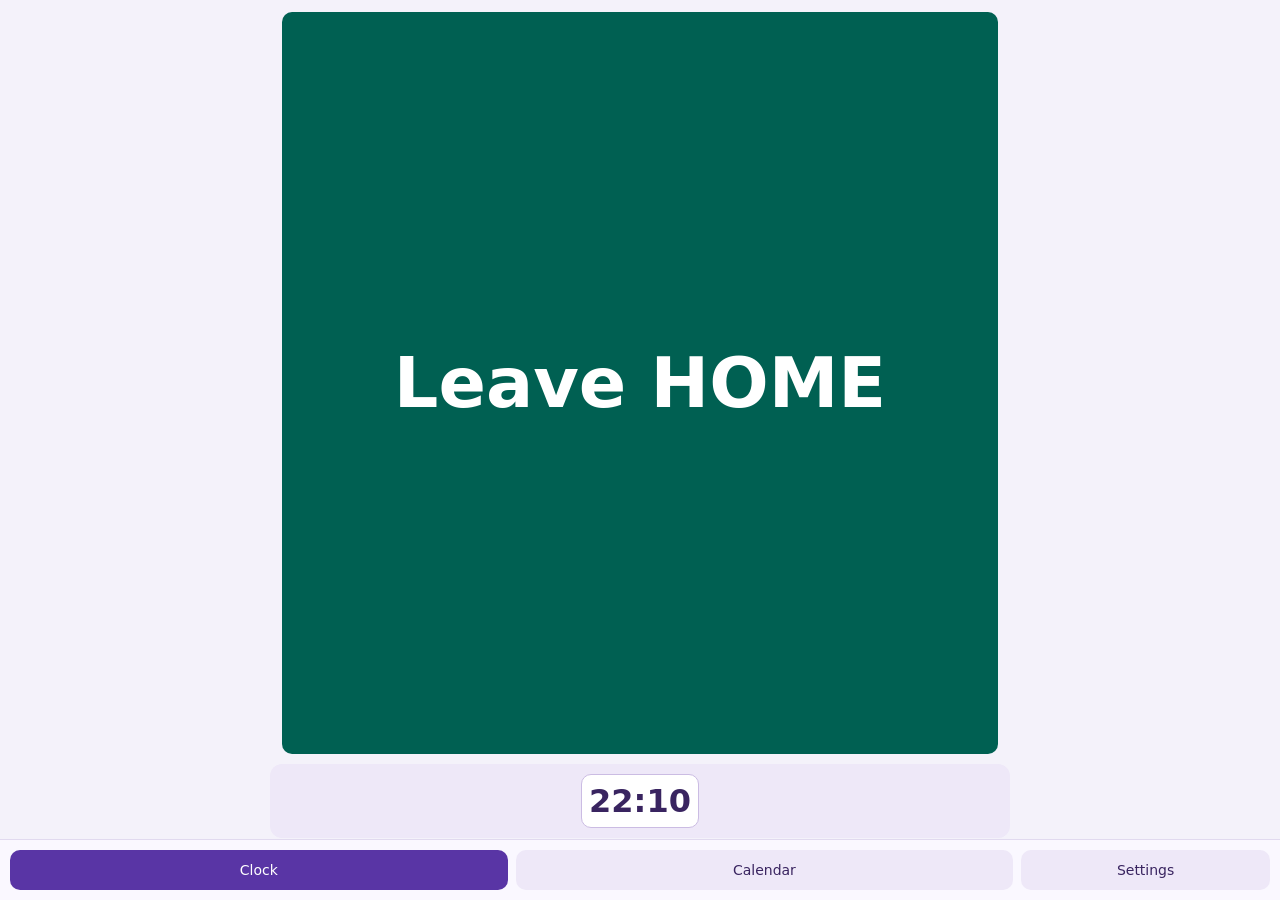
==== templates/clock.html @ ff571201 "Repair incorrectly decoded template punctuation" ====
<!doctype html>
<html lang="en"><meta charset="utf-8"><meta name="viewport" content="width=device-width,initial-scale=1"><title>Work Planner</title><link rel="manifest" href="/static/manifest.webmanifest">
<style>
*{box-sizing:border-box}body{margin:0;background:#edf3f1;color:#102d2a;font:16px system-ui}main{max-width:760px;margin:auto;padding:22px}h1{margin:0}header p,.muted,small{color:#46635d}section{background:white;border-radius:18px;padding:20px;margin:16px 0}button,input{font:inherit}button{cursor:pointer;border:0;border-radius:10px;padding:12px;background:#e1eeea;color:#102d2a}button:focus-visible,input:focus-visible{outline:3px solid #c47b00;outline-offset:2px}.actions{display:flex;gap:10px}.actions button{flex:1;min-height:94px;font-size:clamp(17px,4vw,26px);font-weight:750;background:#006052;color:white}.actions button+button{background:#dcece7;color:#102d2a}#calendar{display:grid;grid-template-columns:repeat(7,minmax(0,1fr));gap:4px;text-align:center}#calendar button{padding:8px 0;min-height:43px}#calendar button[aria-pressed=true]{background:#006052;color:white}.has-data{font-weight:bold}.month{display:flex;align-items:center;justify-content:space-between;margin-bottom:12px}details{background:#edf3f1;padding:12px;border-radius:9px;margin:8px 0}summary{cursor:pointer}img{max-width:100%;max-height:320px;display:block;margin:8px 0}#status{min-height:1.5em}figure{margin:12px 0}label{display:block;margin-top:10px}input[type=file]{max-width:100%}
main{min-height:100dvh;display:flex;flex-direction:column;padding-bottom:88px}.capture{flex:1;display:flex;flex-direction:column;min-height:62dvh}.actions{flex:1;flex-direction:column}.actions button{font-size:clamp(30px,8vw,70px);min-height:42dvh}.actions button+button{flex:none;min-height:56px;font-size:20px}.bottom{position:fixed;bottom:0;left:0;right:0;display:flex;justify-content:center;gap:8px;padding:10px 10px max(10px,env(safe-area-inset-bottom));background:#edf3f1;border-top:1px solid #cbded8}.bottom button{font-size:14px;flex:1;max-width:130px}.bottom button[aria-pressed=true]{background:#006052;color:white}[hidden]{display:none!important}
.capture{margin:0;background:transparent;padding:0}.capture p:empty,.capture small:empty{display:none}.capture p{margin:10px 0 0}.capture small{margin-top:6px}body{background:#f4f2fa;color:#211b35}.bottom{background:#faf8ff;border-color:#e1daef}.bottom button{background:#eee8f8;color:#392460}.bottom button[aria-pressed=true]{background:#5935a5;color:white}.actions[data-phase=start] button{background:#5935a5}.actions[data-phase=travel] button{background:#075d9d}.actions[data-phase=onsite] button{background:#a44715}.actions[data-phase=travel] button+button{background:#d8f2e6;color:#154d36}#calendar button[aria-pressed=true]{background:#5935a5}#day details{background:#eaf3fd;border-left:5px solid #2876b5}#day details:nth-of-type(2){background:#f1eafa;border-color:#8053bc}#day details:nth-of-type(3){background:#fff1df;border-color:#bd691e}#day details:nth-of-type(4n){background:#e2f4eb;border-color:#258157}
.weekends{margin:0 0 12px;font-size:14px;color:#46635d}#calendar{grid-template-columns:repeat(var(--days,5),minmax(0,1fr));gap:6px}#calendar button{min-height:48px}#calendar button.logged{box-shadow:inset 0 -4px #258157}#calendar button.sample{box-shadow:inset 0 -4px #a44715}.job-dots{display:flex;flex-wrap:wrap;justify-content:center;gap:3px;margin:4px auto 0;padding:0 4px}.job-dots span{width:5px;height:5px;border-radius:50%;background:currentColor}.day-time{display:flex;align-items:center;justify-content:space-between;gap:12px;flex-wrap:wrap;padding:14px 16px;margin:12px 0;border-radius:12px;font-weight:750;font-size:18px}.day-time strong{font-size:clamp(18px,3.5vw,22px);font-variant-numeric:tabular-nums}.day-time.departure{background:#5935a5;color:white}.day-time.return{background:#146343;color:white}.job-summary{padding:4px 0;font-size:18px;font-weight:750}.job-times{display:block;font-size:clamp(18px,3.5vw,22px);font-variant-numeric:tabular-nums;line-height:1.2;margin-top:5px}.job-summary{display:block;list-style:none}.job-summary::marker{content:""}.job-summary::-webkit-details-marker{display:none}.job-name{display:block;overflow-wrap:anywhere}.job-footer{display:flex;align-items:flex-end;justify-content:space-between;gap:8px;margin-top:7px}.job-footer .job-times{margin-top:0}.photo-count{flex:none;display:inline-flex;align-items:center;gap:5px;padding:4px 9px;border-radius:999px;background:#e2d6f4;color:#4b287d;font-size:13px;font-weight:750;line-height:1.25;font-variant-numeric:tabular-nums}.photo-count::before{content:"";width:14px;height:14px;background:currentColor;mask:center/contain no-repeat url("data:image/svg+xml,%3Csvg xmlns='http://www.w3.org/2000/svg' viewBox='0 0 24 24' fill='none' stroke='black' stroke-width='2' stroke-linecap='round' stroke-linejoin='round'%3E%3Crect x='3' y='4' width='18' height='16' rx='3'/%3E%3Ccircle cx='9' cy='9' r='1'/%3E%3Cpath d='m4 17 5-4 3 2 4-5 5 5'/%3E%3C/svg%3E")}
.bottom{display:grid;grid-template-columns:minmax(0,2fr) minmax(0,2fr) minmax(0,1fr);justify-content:normal}.bottom button{width:100%;max-width:none;min-width:0;padding-inline:2px}.clock-time{display:flex;align-items:center;justify-content:center;flex-wrap:wrap;gap:8px;margin-top:10px;font-size:14px}.clock-time input{padding:7px;border:1px solid #cbbce3;border-radius:9px;background:white;color:#392460;font-weight:750}.clock-time button{padding:7px;font-size:13px}.actions button:disabled{background:#dedde3;color:#595762;cursor:default}.clock-time{display:grid;justify-items:center;gap:6px;width:100%;padding:10px;border-radius:12px;background:#eee8f8}.clock-time input{width:100%;min-width:0;min-height:50px;text-align:center;font-size:clamp(23px,5vw,32px);font-variant-numeric:tabular-nums}.clock-time input::-webkit-date-and-time-value{text-align:center}#event-time{width:100%;min-height:50px;background:white;border:1px solid #cbbce3;color:#392460;font-size:clamp(23px,5vw,32px);font-weight:750;font-variant-numeric:tabular-nums}#time-picker{width:min(92vw,340px);border:0;border-radius:22px;padding:18px;background:#f8f6fc;color:#211b35;box-shadow:0 12px 50px #211b3540}#time-picker::backdrop{background:#211b3566}.wheel-head,.wheels,.wheel-actions{display:grid;grid-template-columns:1fr 1fr;gap:10px;text-align:center}.wheel-head{font-size:13px;margin-bottom:6px}.wheels select{width:100%;font:600 25px system-ui;text-align:center;border:0;border-radius:12px;background:white;color:#211b35;padding:4px}.wheels option{padding:5px}.wheels option:checked{background:#e2d6f4;color:#392460}.wheel-actions{margin-top:12px}.wheel-actions button:last-child{background:#5935a5;color:white}.clock-time{align-self:center;width:calc(100% + 24px);padding-inline:4px}body:has(#capture-panel:not([hidden])){overflow:hidden}
main:has(#capture-panel:not([hidden])){height:100dvh;min-height:0;padding-top:12px;padding-bottom:calc(62px + env(safe-area-inset-bottom))}
#capture-panel{min-height:0}
#capture-panel .actions{min-height:0;gap:8px}
#capture-panel .actions button{min-height:0;padding-block:6px}
#capture-panel .actions button+button{min-height:36px}
#capture-panel #status,#capture-panel #photo-feedback,#capture-panel #leave-wait{font-size:13px;line-height:1.2}
@media(max-height:450px){.clock-time{margin-top:5px;padding-block:3px}#event-time{min-height:36px}.bottom button{padding-block:8px}}
#immich-form .field input{display:block;width:100%;padding:10px;border:1px solid #cbbce3;border-radius:9px;margin-top:4px}#immich-form button{margin:4px 4px 4px 0}</style>
<main>
<section class="capture" id="capture-panel" aria-label="Record work times"><div class="actions" id="actions"></div><div class="clock-time" id="clock-time"><button id="event-time" type="button" aria-label="Edit time to record" aria-haspopup="dialog"></button><button id="live-time" type="button" hidden>Use live time</button></div>
<dialog id="time-picker" aria-label="Edit time to record"><form method="dialog"><div class="wheel-head"><span>Hours</span><span>Minutes</span></div><div class="wheels"><select id="hours" aria-label="Hours" size="5"></select><select id="minutes" aria-label="Minutes" size="5"></select></div><div class="wheel-actions"><button value="cancel">Cancel</button><button value="set">Set time</button></div></form></dialog><small id="leave-wait" hidden>Leave job is available two minutes after arrival.</small><p id="status" role="status"></p><small id="photo-feedback" aria-live="polite"></small></section>
<section id="settings-panel" hidden><label class="weekends"><input id="weekends" type="checkbox"> Show weekends</label><p id="legacy-status">Loading legacy jobs…</p><strong>Job photos from Immich</strong><p class="muted" id="photo-status"></p><form id="immich-form">
        <label class="field">Immich address<input id="immich-url" type="url" placeholder="http://your-immich-server:2283" autocomplete="url"></label>
        <label class="field">API key<input id="immich-key" type="password" autocomplete="new-password" placeholder="Enter an Immich API key"></label>
        <p class="help" id="immich-key-help">The key stays on this server and is never displayed again.</p>
        <input type="hidden" id="immich-timezone" value="Europe/London">
        <input type="hidden" id="immich-margin" value="0">
        <input type="hidden" id="immich-interval" value="5">
        <button type="submit" class="wide" id="immich-save">Save photo settings</button>
        <button type="button" class="secondary wide" id="immich-test">Save and test connection</button>
        <button type="button" class="secondary wide" id="immich-disconnect">Remove saved API key</button>
      </form><p id="immich-status" role="status">Loading photo settings…</p></section>
<section id="calendar-panel" hidden><div class="month"><button id="prev" aria-label="Previous week">‹</button><strong id="month"></strong><button id="today">Today</button><button id="next" aria-label="Next week">›</button></div><div id="calendar"></div><div id="day"></div></section>
<nav class="bottom" aria-label="Planner views"><button id="capture-tab" aria-pressed="true">Clock</button><button id="calendar-tab" aria-pressed="false">Calendar</button><button id="settings-tab" aria-pressed="false">Settings</button></nav>
</main>
<script>
'use strict';
const $ = id => document.getElementById(id);
const key = 'work-planner-demo-v1';
function dateKey(date) {
  return [date.getFullYear(), String(date.getMonth()+1).padStart(2,'0'), String(date.getDate()).padStart(2,'0')].join('-');
}
const time = stamp => new Date(stamp).toLocaleTimeString([], {hour:'2-digit',minute:'2-digit',hour12:false});
let days = {};
try { days = JSON.parse(localStorage.getItem(key) || '{}'); } catch {}
let selected = dateKey(new Date());
let month = new Date(selected+'T12:00:00');
const legacyDays = {};
const calendarDay = date => {
  const old = legacyDays[date];
  const current = days[date];
  if (old && current) return {...current, jobs:[...old.jobs,...current.jobs]};
  return current ?? old;
};
async function loadLegacy() {
  try {
    const response = await fetch('/api/legacy');
    if (!response.ok) throw new Error();
    const rows = await response.json();
    for (const row of rows) {
      if (!/^\d{4}-\d{2}-\d{2}$/.test(row.day)) continue;
      const day = legacyDays[row.day] ??= {date:row.day, jobs:[], legacy:true};
      day.jobs.push({name:[row.title,row.postcode,row.job_no].filter(Boolean).join(' · '),
        legacy:true, legacyId:row.id, legacyStart:row.start, legacyEnd:row.finish, photos:[]});
    }
    $('legacy-status').textContent = rows.length ? rows.length+' legacy jobs loaded.' : 'No legacy database loaded.';
    render();
  } catch {
    $('legacy-status').textContent = 'Could not load legacy jobs.';
  }
}
const connected = true;
function photoStatus(message) {
  $('photo-feedback').textContent = message;
}
async function checkPhotos(job) {
  if (!connected) return;
  photoStatus('Checking Immich for this visit…');
  try {
    const response = await fetch('/api/clock/photos',{method:'POST',headers:{'Content-Type':'application/json'},body:JSON.stringify({start:job.start.time,end:job.end.time})});
    const result = await response.json();
    if (!response.ok) throw new Error(result.error);
    job.photos = result.map(photo => ({name:time(photo.taken), data:photo.url}));
    localStorage.setItem(key, JSON.stringify(days));
    photoStatus(job.photos.length+' Immich photo(s) attached.');
    render();
  } catch (error) {
    photoStatus('Immich check failed: '+error.message);
  }
}
const active = () => Object.values(days).find(day => !day.home);
function save(message) {
  try { localStorage.setItem(key, JSON.stringify(days)); $('status').textContent = message; }
  catch { $('status').textContent = 'Browser storage is full or unavailable. This change is only saved for the current page session.'; }
}
function node(tag, value) {
  const element = document.createElement(tag);
  element.textContent = value;
  return element;
}
function button(label, handler) {
  const element = node('button', label);
  element.onclick = handler;
  return element;
}
const minimumVisit = 120000;
function updateLeaveButton() {
  const leave = $('leave-job');
  if (!leave) return;
  const ready = Date.now() >= active().jobs.at(-1).start.time + minimumVisit;
  leave.disabled = !ready;
  $('leave-wait').hidden = ready;
}
let manualTime = false;
const timeInput = $('event-time');
const picker = $('time-picker');
const pad = value => String(value).padStart(2,'0');
for (const [id, count, step] of [['hours',24,1],['minutes',12,5]]) {
  for (let i=0;i<count;i++) {
    const value = pad(i*step);
    $(id).add(new Option(value,value));
  }
}
function syncLiveTime() {
  if (manualTime) return;
  const now = new Date();
  timeInput.value = pad(now.getHours())+':'+pad(now.getMinutes());
  timeInput.textContent = timeInput.value;
}
function resetLiveTime() {
  manualTime = false;
  $('live-time').hidden = true;
  syncLiveTime();
}
timeInput.onclick = () => {
  const [hours,minutes] = timeInput.value.split(':');
  $('hours').value = hours;
  $('minutes').value = pad(Math.floor(Number(minutes)/5)*5);
  picker.returnValue = '';
  picker.showModal();
};
picker.onclose = () => {
  if (picker.returnValue !== 'set') return;
  manualTime = true;
  timeInput.value = $('hours').value+':'+$('minutes').value;
  timeInput.textContent = timeInput.value;
  $('live-time').hidden = false;
};
$('live-time').onclick = resetLiveTime;
syncLiveTime();
setInterval(() => { syncLiveTime(); updateLeaveButton(); }, 1000);
function stamp(day, type) {

  const now = Date.now();
  const event = {time:manualTime ? new Date(dateKey(new Date(now))+'T'+timeInput.value).getTime() : now};
  const lastJob = day?.jobs.at(-1);
  const previous = lastJob?.end ?? lastJob?.start ?? day?.start;
  if (!Number.isFinite(event.time) || event.time > now || event.time < (previous?.time ?? 0)) {
    $('status').textContent = 'Choose a time between your last recorded action and now.';
    return;
  }
  if (type === 'leave' && event.time < lastJob.start.time + minimumVisit) {
    $('status').textContent = 'Leave time must be at least two minutes after arrival.';
    return;
  }
  resetLiveTime();
  if (type==='start') {
    const date = dateKey(new Date(event.time));
    if (days[date]) return;
    day = days[date] = {date,start:event,jobs:[]};
  }
  if (type==='arrive') day.jobs.push({start:event,photos:[]});
  if (type==='leave') day.jobs.at(-1).end = event;
  if (type==='home') day.home = event;
  selected = day.date;
  month = new Date(selected+'T12:00:00');
  save('Saved at '+time(event.time)+'.');
  render();
  if (!['arrive','leave'].includes(type)) return;
  if (type==='leave') checkPhotos(day.jobs.at(-1));
  if (!navigator.geolocation) {
    $('status').textContent = 'Time saved. GPS is unavailable.';
    return;
  }
  navigator.geolocation.getCurrentPosition(({coords}) => {
    event.gps = {lat:coords.latitude,lon:coords.longitude,accuracy:coords.accuracy};
    save('GPS saved for '+time(event.time)+'.');
    render();
  }, () => { $('status').textContent = 'Time saved. GPS was unavailable or permission was denied.'; },
  {enableHighAccuracy:true,timeout:10000,maximumAge:0});
}
function render() {
  const today = dateKey(new Date());
  const current = active();
  const actions = $('actions');
  actions.replaceChildren();
  $('leave-wait').hidden = true;
  $('clock-time').hidden = !current && Boolean(days[today]);
  if (!current) {
    if (days[today]) actions.append(node('strong','Today is complete'));
    else actions.append(button('Leave HOME', () => stamp(null,'start')));
  } else if (current.jobs.at(-1) && !current.jobs.at(-1).end) {
    const leave = button('Leave job', () => stamp(current,'leave'));
    leave.id = 'leave-job';
    leave.setAttribute('aria-describedby','leave-wait');
    actions.append(leave);
    updateLeaveButton();
  } else {
    actions.append(button('Arrived onsite', () => stamp(current,'arrive')));
    if (current.jobs.length) actions.append(button('Home', () => stamp(current,'home')));
  }
  const weekStart = new Date(month);
  weekStart.setDate(month.getDate() - (month.getDay()+6)%7);
  const grid = $('calendar');
  const weekends = $('weekends').checked;
  const labels = weekends ? ['Mon','Tue','Wed','Thu','Fri','Sat','Sun'] : ['Mon','Tue','Wed','Thu','Fri'];
  const weekEnd = new Date(weekStart);
  weekEnd.setDate(weekStart.getDate()+labels.length-1);
  const format = new Intl.DateTimeFormat(undefined,{day:'numeric',month:'short'});
  $('month').textContent = format.formatRange(weekStart,weekEnd);
  grid.style.setProperty('--days', labels.length);
  grid.replaceChildren(...labels.map(label=>node('small',label)));
  for(let i=0;i<labels.length;i++) {
    const day = new Date(weekStart);
    day.setDate(weekStart.getDate()+i);
    const date=dateKey(day);
    const entry=calendarDay(date);
    const cell=button(String(day.getDate()),()=>{selected=date;render();});
    const count = entry?.jobs.length ?? 0;
    if (count) {
      const dots = node('span','');
      dots.className = 'job-dots';
      dots.setAttribute('aria-hidden','true');
      for(let j=0;j<count;j++) dots.append(node('span',''));
      cell.append(dots);
    }
    if(entry) cell.classList.add(entry.sample?'sample':'logged');
    cell.setAttribute('aria-pressed',String(selected===date));
    cell.setAttribute('aria-label',date+(entry?.sample?', sample day':'')+', '+count+(count===1?' job':' jobs'));
    grid.append(cell);
  }
  const pane=$('day');
  const expanded=new Set([...pane.querySelectorAll('details[open]')].map(element=>element.dataset.id));
  pane.replaceChildren(node('h2',new Date(selected+'T12:00:00').toLocaleDateString([], {weekday:'long',day:'numeric',month:'long'})));
  const day=calendarDay(selected);
  if(!day) {pane.append(node('p','No work recorded.'));return;}
  if(day.sample) pane.append(node('small','Sample day · separate from your work log'));
  function dayTime(label, event, style) {
    const row = node('div','');
    row.className = 'day-time '+style;
    row.append(node('span',label),node('strong',event ? time(event.time) : 'In progress'));
    return row;
  }
  if (!day.legacy) pane.append(dayTime('Left home',day.start,'departure'));
  day.jobs.forEach((job,i)=>{
    const tile=node('details','');
    tile.dataset.id=day.date+'/'+i;
    tile.open=expanded.has(tile.dataset.id);
    const summary = node('summary','');
    summary.className = 'job-summary';
    const title = node('span',job.name ?? 'Job '+(i+1));
    title.className = 'job-name';
    const times = node('strong',job.legacy
      ? (job.legacyStart || '—')+' – '+(job.legacyEnd || '—')
      : time(job.start.time)+' – '+(job.end ? time(job.end.time) : 'Onsite'));
    times.className = 'job-times';
    const count = node('span',String(job.photos.length));
    count.className = 'photo-count';
    count.setAttribute('aria-label', job.photos.length + (job.photos.length === 1 ? ' photo' : ' photos'));
    const footer = node('span','');
    footer.className = 'job-footer';
    footer.append(times,count);
    summary.append(title,footer);
    tile.append(summary);
    if (job.legacy) {
      const content = node('div','');
      tile.append(content);
      let loading = false;
      async function loadPhotos() {
        if (!tile.open || loading) return;
        if (job.photosLoaded) { displayPhotos(); return; }
        loading = true;
        content.replaceChildren(node('p','Checking Immich…'));
        try {
          const response = await fetch('/api/clock/legacy/'+job.legacyId+'/photos',
            {method:'POST',headers:{'Content-Type':'application/json'},body:'{}'});
          const photos = await response.json();
          if (!response.ok) throw new Error(photos.error);
          job.photos = photos.map(photo=>({name:time(photo.taken),data:photo.url}));
          job.photosLoaded = true;
          count.textContent = String(job.photos.length);
          count.setAttribute('aria-label',job.photos.length+' photos');
          displayPhotos();
        } catch (error) {
          content.replaceChildren(node('p',error.message),button('Try again',loadPhotos));
        } finally { loading = false; }
      }
      function displayPhotos() {
        content.replaceChildren();
        if (!job.photos.length) content.append(node('p','No photos in this visit’s time window, including five minutes either side.'));
        for (const photo of job.photos) {
          const picture = node('img','');
          picture.src = photo.data;
          picture.alt = photo.name;
          picture.loading = 'lazy';
          content.append(picture);
        }
      }
      tile.addEventListener('toggle',loadPhotos);
      if (tile.open) loadPhotos();
      pane.append(tile);
      return;
    }
    for (const [label,event] of [['Arrival',job.start],['Departure',job.end]]) {
      if(event?.gps) tile.append(node('p',label+' GPS · '+event.gps.lat.toFixed(5)+', '+event.gps.lon.toFixed(5)+' (±'+Math.round(event.gps.accuracy)+' m)'));
    }
    if(!job.photos.length) tile.append(node('p','No photos attached.'));
    const gallery = node('div','');
    function showPhotos() {
      if (!tile.open || gallery.childElementCount) return;
    for(const photo of job.photos) {
      const figure=node('figure','');
      const picture=node('img','');
      picture.src=photo.data;picture.alt=photo.name;picture.loading='lazy';
      figure.append(picture,node('figcaption',photo.name));
      gallery.append(figure);
    }
    }
    tile.append(gallery);
    tile.addEventListener('toggle', showPhotos);
    showPhotos();
    pane.append(tile);
  });
  if (!day.legacy) pane.append(dayTime('Arrived home',day.home,'return'));
}
for (const tab of ['capture','calendar','settings']) {
  $(tab+'-tab').onclick = () => {
    for (const panel of ['capture','calendar','settings']) {
      $(panel+'-panel').hidden = panel !== tab;
      $(panel+'-tab').setAttribute('aria-pressed', String(panel === tab));
    }
  };
}
try { $('weekends').checked = localStorage.getItem(key+'-weekends') === 'true'; } catch {}
$('weekends').onchange=()=>{
  try { localStorage.setItem(key+'-weekends',String($('weekends').checked)); } catch {}
  render();
};
$('today').onclick=()=>{
  const now = new Date();
  selected = dateKey(now);
  month = now;
  render();
};
$('prev').onclick=()=>{month=new Date(month.getFullYear(),month.getMonth(),month.getDate()-7,12);selected=dateKey(month);render();};
$('next').onclick=()=>{month=new Date(month.getFullYear(),month.getMonth(),month.getDate()+7,12);selected=dateKey(month);render();};
$('photo-status').textContent = connected ? 'Photos include five minutes before arrival and after departure. New visits check at sign-out. Open a legacy job to load its photos.' : 'Launch Start Planner to connect to Immich.';
render();
if (connected) loadLegacy();
if (location.hash === "#settings") $("settings-tab").click();
</script>
<script src="/static/photo-settings.js"></script>
</html>
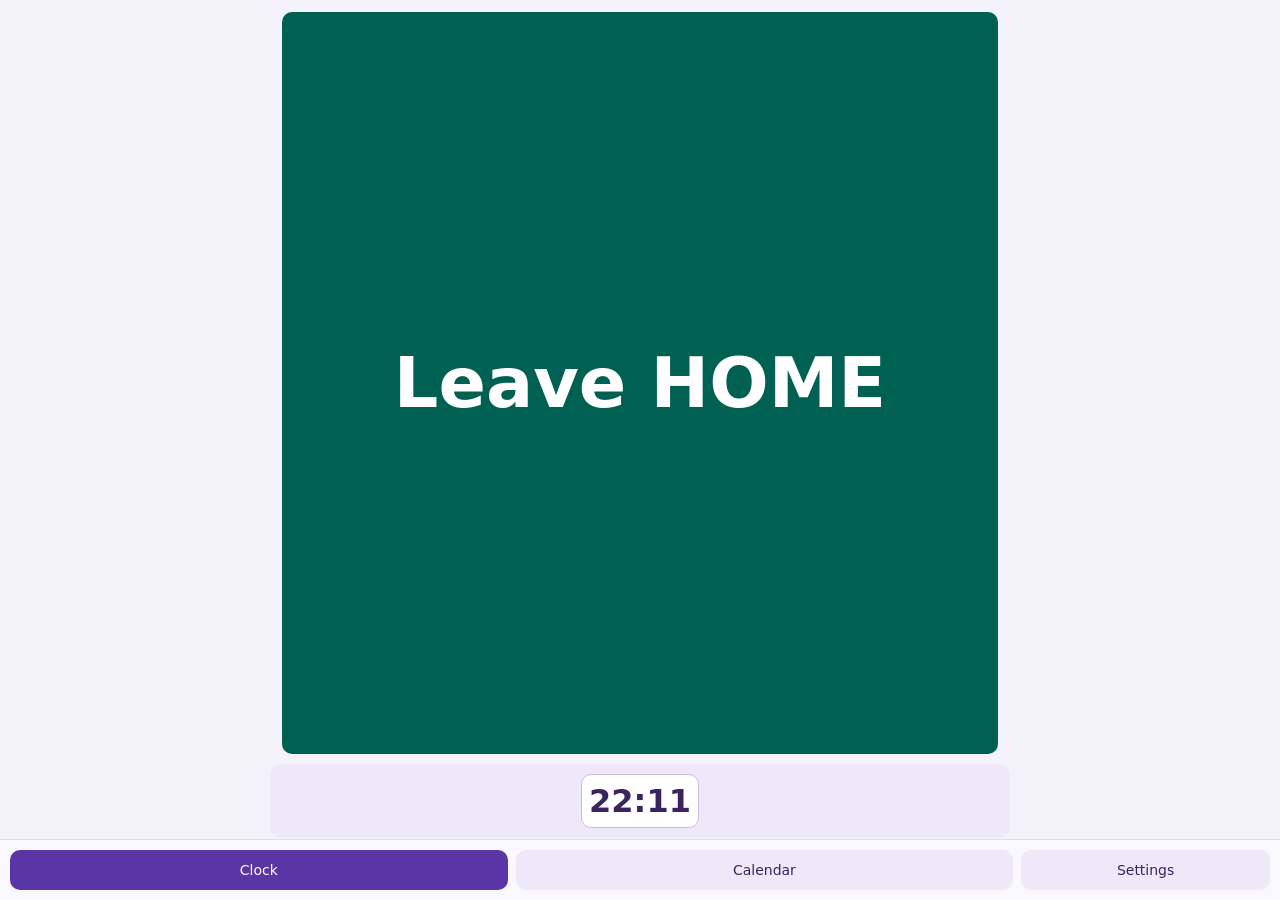
==== commit 8662f151: "Add work photo upload QR code" ====
--- a/templates/clock.html
+++ b/templates/clock.html
@@ -13,11 +13,11 @@
 #capture-panel .actions button+button{min-height:36px}
 #capture-panel #status,#capture-panel #photo-feedback,#capture-panel #leave-wait{font-size:13px;line-height:1.2}
 @media(max-height:450px){.clock-time{margin-top:5px;padding-block:3px}#event-time{min-height:36px}.bottom button{padding-block:8px}}
-#immich-form .field input{display:block;width:100%;padding:10px;border:1px solid #cbbce3;border-radius:9px;margin-top:4px}#immich-form button{margin:4px 4px 4px 0}</style>
+#immich-form .field input{display:block;width:100%;padding:10px;border:1px solid #cbbce3;border-radius:9px;margin-top:4px}#immich-form button{margin:4px 4px 4px 0}#upload-qr{border:0;border-radius:18px;padding:20px;max-width:90vw;text-align:center}#upload-qr::backdrop{background:#211b3566}#upload-qr img{max-width:100%;height:auto;margin:10px auto}</style>
 <main>
 <section class="capture" id="capture-panel" aria-label="Record work times"><div class="actions" id="actions"></div><div class="clock-time" id="clock-time"><button id="event-time" type="button" aria-label="Edit time to record" aria-haspopup="dialog"></button><button id="live-time" type="button" hidden>Use live time</button></div>
 <dialog id="time-picker" aria-label="Edit time to record"><form method="dialog"><div class="wheel-head"><span>Hours</span><span>Minutes</span></div><div class="wheels"><select id="hours" aria-label="Hours" size="5"></select><select id="minutes" aria-label="Minutes" size="5"></select></div><div class="wheel-actions"><button value="cancel">Cancel</button><button value="set">Set time</button></div></form></dialog><small id="leave-wait" hidden>Leave job is available two minutes after arrival.</small><p id="status" role="status"></p><small id="photo-feedback" aria-live="polite"></small></section>
-<section id="settings-panel" hidden><label class="weekends"><input id="weekends" type="checkbox"> Show weekends</label><p id="legacy-status">Loading legacy jobs…</p><strong>Job photos from Immich</strong><p class="muted" id="photo-status"></p><form id="immich-form">
+<section id="settings-panel" hidden><p><button id="upload-qr-button" type="button">Photo upload QR</button></p><label class="weekends"><input id="weekends" type="checkbox"> Show weekends</label><p id="legacy-status">Loading legacy jobs…</p><strong>Job photos from Immich</strong><p class="muted" id="photo-status"></p><form id="immich-form">
         <label class="field">Immich address<input id="immich-url" type="url" placeholder="http://your-immich-server:2283" autocomplete="url"></label>
         <label class="field">API key<input id="immich-key" type="password" autocomplete="new-password" placeholder="Enter an Immich API key"></label>
         <p class="help" id="immich-key-help">The key stays on this server and is never displayed again.</p>
@@ -31,10 +31,12 @@
 <section id="calendar-panel" hidden><div class="month"><button id="prev" aria-label="Previous week">‹</button><strong id="month"></strong><button id="today">Today</button><button id="next" aria-label="Next week">›</button></div><div id="calendar"></div><div id="day"></div></section>
 <nav class="bottom" aria-label="Planner views"><button id="capture-tab" aria-pressed="true">Clock</button><button id="calendar-tab" aria-pressed="false">Calendar</button><button id="settings-tab" aria-pressed="false">Settings</button></nav>
 </main>
+<dialog id="upload-qr" aria-label="Upload work photos"><h2>Upload work photos</h2><img src="/static/photo-upload-qr.svg" alt="QR code for https://workphotos.ad53app.com" width="300" height="300"><p><a href="https://workphotos.ad53app.com" target="_blank" rel="noopener">Open photo upload</a></p><form method="dialog"><button>Close</button></form></dialog>
 <script>
 'use strict';
 const $ = id => document.getElementById(id);
 const key = 'work-planner-demo-v1';
+$('upload-qr-button').onclick = () => $('upload-qr').showModal();
 function dateKey(date) {
   return [date.getFullYear(), String(date.getMonth()+1).padStart(2,'0'), String(date.getDate()).padStart(2,'0')].join('-');
 }
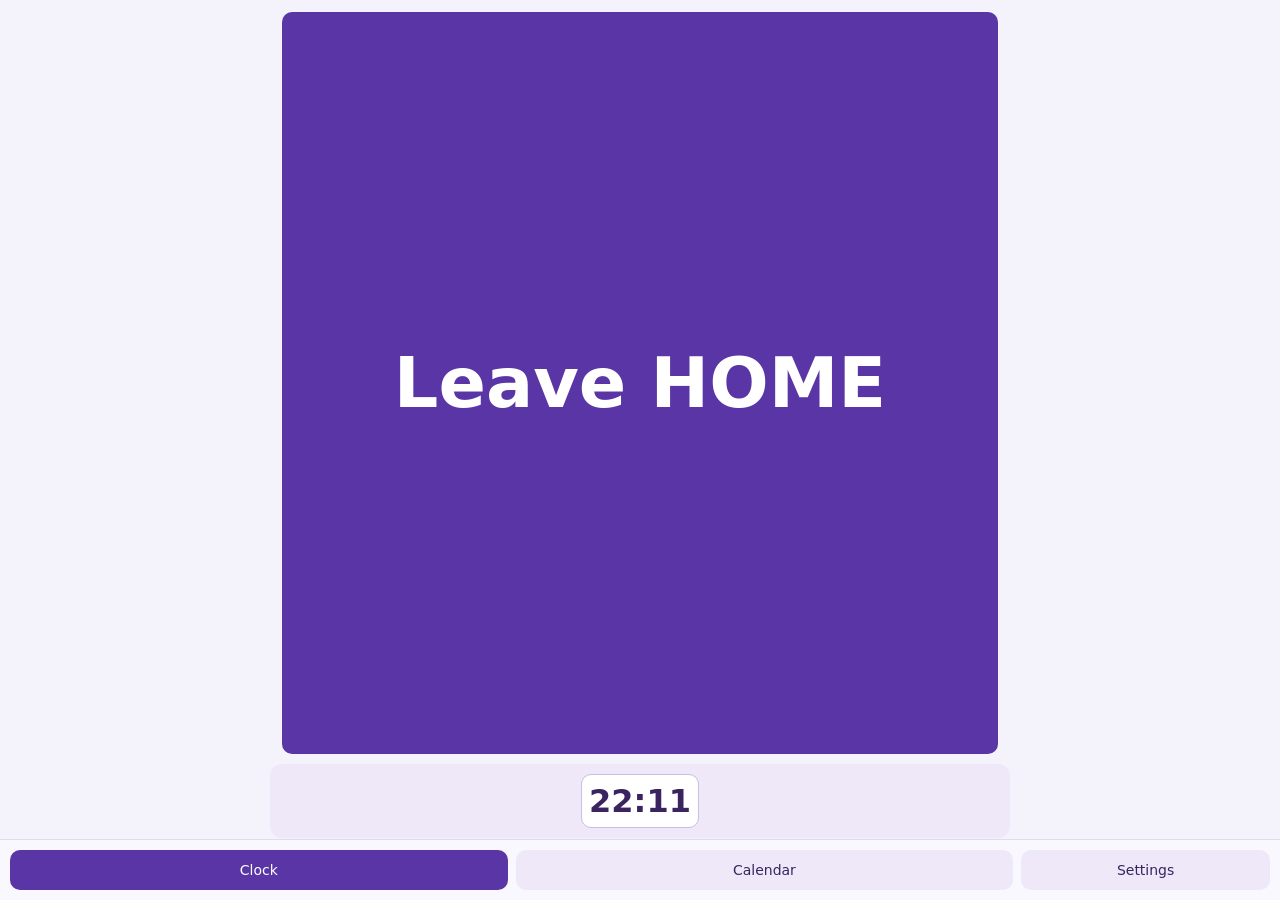
==== commit fd1ce4ab: "Compact the calendar and distinguish clock actions" ====
--- a/templates/clock.html
+++ b/templates/clock.html
@@ -13,11 +13,37 @@
 #capture-panel .actions button+button{min-height:36px}
 #capture-panel #status,#capture-panel #photo-feedback,#capture-panel #leave-wait{font-size:13px;line-height:1.2}
 @media(max-height:450px){.clock-time{margin-top:5px;padding-block:3px}#event-time{min-height:36px}.bottom button{padding-block:8px}}
-#immich-form .field input{display:block;width:100%;padding:10px;border:1px solid #cbbce3;border-radius:9px;margin-top:4px}#immich-form button{margin:4px 4px 4px 0}#upload-qr{border:0;border-radius:18px;padding:20px;max-width:90vw;text-align:center}#upload-qr::backdrop{background:#211b3566}#upload-qr img{max-width:100%;height:auto;margin:10px auto}</style>
+#immich-form .field input{display:block;width:100%;padding:10px;border:1px solid #cbbce3;border-radius:9px;margin-top:4px}#immich-form button{margin:4px 4px 4px 0}#upload-qr{border:0;border-radius:18px;padding:20px;max-width:90vw;text-align:center}#upload-qr::backdrop{background:#211b3566}#upload-qr img{max-width:100%;height:auto;margin:10px auto}#arrival-choice,#edit-day{border:0;border-radius:18px;padding:20px;width:min(92vw,480px);max-height:85dvh}#arrival-choice::backdrop,#edit-day::backdrop{background:#211b3566}#edit-fields fieldset{margin:12px 0;border:1px solid #cbbce3;border-radius:10px}#edit-fields input{display:block;width:100%;margin:4px 0 10px;padding:7px}#edit-error{color:#992e38}.completed{display:grid;place-content:center;gap:12px;text-align:center}.completed button{font-size:18px;min-height:44px!important}
+.day-heading{display:flex;align-items:center;justify-content:space-between;gap:10px}
+.day-heading button{flex:none;background:#eee8f8;color:#392460;padding:8px 10px}
+.travel-gap{margin:8px 0 8px 14px;color:#46635d;font-size:14px}
+.job-duration{display:block;color:#46635d;font-size:13px;margin-top:4px}
+.duration-icon{display:inline-block;margin-right:5px;font-size:12px;filter:grayscale(1)}
+.completed .day-rundown{display:grid;grid-template-columns:repeat(2,minmax(0,1fr));gap:8px;margin:0}
+.day-rundown div{background:white;border-radius:10px;padding:8px}
+.day-rundown dt{font-size:13px}.day-rundown dd{margin:2px 0 0;font-weight:750}
+
+main:has(#calendar-panel:not([hidden])){padding-top:10px;padding-inline:12px;padding-bottom:calc(68px + env(safe-area-inset-bottom))}
+#calendar-panel{margin:0;padding:12px}
+#calendar-panel .month{margin-bottom:6px}
+#calendar-panel .month button{min-height:40px;padding:6px 10px}
+#calendar{gap:4px}
+#calendar button{min-height:40px;padding:4px 0}
+.day-heading{margin:8px 0 4px}
+.day-heading h2{margin:0;font-size:18px}
+.day-heading button{min-height:36px}
+#day details{padding:6px 10px;margin:4px 0}
+#day .job-summary{padding:2px 0;font-size:16px}
+.job-footer{margin-top:3px}
+.job-duration{margin-top:2px}
+.travel-gap{margin:3px 0 3px 12px;font-size:13px}
+.day-time{padding:6px 10px;margin:5px 0;font-size:15px}
+.day-time strong{font-size:18px}
+</style>
 <main>
 <section class="capture" id="capture-panel" aria-label="Record work times"><div class="actions" id="actions"></div><div class="clock-time" id="clock-time"><button id="event-time" type="button" aria-label="Edit time to record" aria-haspopup="dialog"></button><button id="live-time" type="button" hidden>Use live time</button></div>
 <dialog id="time-picker" aria-label="Edit time to record"><form method="dialog"><div class="wheel-head"><span>Hours</span><span>Minutes</span></div><div class="wheels"><select id="hours" aria-label="Hours" size="5"></select><select id="minutes" aria-label="Minutes" size="5"></select></div><div class="wheel-actions"><button value="cancel">Cancel</button><button value="set">Set time</button></div></form></dialog><small id="leave-wait" hidden>Leave job is available two minutes after arrival.</small><p id="status" role="status"></p><small id="photo-feedback" aria-live="polite"></small></section>
-<section id="settings-panel" hidden><p><button id="upload-qr-button" type="button">Photo upload QR</button></p><label class="weekends"><input id="weekends" type="checkbox"> Show weekends</label><p id="legacy-status">Loading legacy jobs…</p><strong>Job photos from Immich</strong><p class="muted" id="photo-status"></p><form id="immich-form">
+<section id="settings-panel" hidden><p><button id="set-home" type="button">Use current location as home</button></p><p id="home-setting" role="status"></p><p><button id="upload-qr-button" type="button">Photo upload QR</button></p><label class="weekends"><input id="weekends" type="checkbox"> Show weekends</label><p id="legacy-status">Loading legacy jobs…</p><strong>Job photos from Immich</strong><p class="muted" id="photo-status"></p><form id="immich-form">
         <label class="field">Immich address<input id="immich-url" type="url" placeholder="http://your-immich-server:2283" autocomplete="url"></label>
         <label class="field">API key<input id="immich-key" type="password" autocomplete="new-password" placeholder="Enter an Immich API key"></label>
         <p class="help" id="immich-key-help">The key stays on this server and is never displayed again.</p>
@@ -32,6 +58,8 @@
 <nav class="bottom" aria-label="Planner views"><button id="capture-tab" aria-pressed="true">Clock</button><button id="calendar-tab" aria-pressed="false">Calendar</button><button id="settings-tab" aria-pressed="false">Settings</button></nav>
 </main>
 <dialog id="upload-qr" aria-label="Upload work photos"><h2>Upload work photos</h2><img src="/static/photo-upload-qr.svg" alt="QR code for https://workphotos.ad53app.com" width="300" height="300"><p><a href="https://workphotos.ad53app.com" target="_blank" rel="noopener">Open photo upload</a></p><form method="dialog"><button>Close</button></form></dialog>
+<dialog id="arrival-choice" aria-label="Confirm arrival"><p id="arrival-reason"></p><form method="dialog"><button value="job">Job</button> <button value="home">Home</button> <button value="cancel">Cancel</button></form></dialog>
+<dialog id="edit-day" aria-label="Edit day"><form id="edit-form"><h2>Edit day</h2><div id="edit-fields"></div><p id="edit-error" role="alert"></p><button type="submit">Save changes</button> <button type="button" id="cancel-edit">Cancel</button></form></dialog>
 <script>
 'use strict';
 const $ = id => document.getElementById(id);
@@ -74,12 +102,14 @@
   $('photo-feedback').textContent = message;
 }
 async function checkPhotos(job) {
+  const start = job.start.time, end = job.end.time;
   if (!connected) return;
   photoStatus('Checking Immich for this visit…');
   try {
-    const response = await fetch('/api/clock/photos',{method:'POST',headers:{'Content-Type':'application/json'},body:JSON.stringify({start:job.start.time,end:job.end.time})});
+    const response = await fetch('/api/clock/photos',{method:'POST',headers:{'Content-Type':'application/json'},body:JSON.stringify({start,end})});
     const result = await response.json();
     if (!response.ok) throw new Error(result.error);
+    if (job.start.time !== start || job.end?.time !== end || !Object.values(days).some(day => day.jobs.includes(job))) return;
     job.photos = result.map(photo => ({name:time(photo.taken), data:photo.url}));
     localStorage.setItem(key, JSON.stringify(days));
     photoStatus(job.photos.length+' Immich photo(s) attached.');
@@ -104,6 +134,132 @@
   return element;
 }
 const minimumVisit = 120000;
+const homeKey = key+'-home-location';
+let homeLocation;
+try { homeLocation = JSON.parse(localStorage.getItem(homeKey)); } catch {}
+let arrivalPending = false;
+function readGps() {
+  return new Promise((resolve,reject)=>{
+    if (!navigator.geolocation) { reject(new Error('Location unavailable')); return; }
+    navigator.geolocation.getCurrentPosition(({coords})=>{
+      resolve({lat:coords.latitude,lon:coords.longitude,accuracy:coords.accuracy});
+    },reject,{enableHighAccuracy:true,timeout:10000,maximumAge:0});
+  });
+}
+function distanceFromHome(gps) {
+  const radians = degrees => degrees*Math.PI/180;
+  const lat = radians(gps.lat-homeLocation.lat);
+  const lon = radians(gps.lon-homeLocation.lon);
+  const a = Math.sin(lat/2)**2 + Math.cos(radians(gps.lat))*Math.cos(radians(homeLocation.lat))*Math.sin(lon/2)**2;
+  return 12742000*Math.asin(Math.sqrt(Math.min(1,a)));
+}
+const homeSetting = $('home-setting');
+homeSetting.textContent = homeLocation ? 'Home location saved.' : 'Set your home location while you’re at home.';
+$('set-home').onclick = async event => {
+  const control = event.currentTarget;
+  control.disabled = true;
+  try {
+    const gps = await readGps();
+    if (gps.accuracy > 500) throw new Error('Location is too imprecise to save.');
+    localStorage.setItem(homeKey,JSON.stringify(gps));
+    homeLocation = gps;
+    homeSetting.textContent = 'Home location saved.';
+  } catch (error) { homeSetting.textContent = error.message || 'Could not get or save your location.'; }
+  finally { control.disabled = false; }
+};
+async function classifyArrival(event) {
+  try { event.gps = await readGps(); } catch {}
+  if (homeLocation && event.gps && event.gps.accuracy <= 500) {
+    const distance = distanceFromHome(event.gps);
+    const uncertainty = event.gps.accuracy + homeLocation.accuracy;
+    if (distance + uncertainty <= 5000) return 'home';
+    if (distance - uncertainty > 5000) return 'arrive';
+  }
+  const dialog = $('arrival-choice');
+  $('arrival-reason').textContent = !homeLocation ? 'Home location is unset. Where did you arrive?' :
+    'GPS couldn’t determine whether you’re near home. Where did you arrive?';
+  dialog.returnValue = '';
+  return new Promise(resolve=>{
+    dialog.addEventListener('close',()=>resolve({home:'home',job:'arrive'}[dialog.returnValue]),{once:true});
+    dialog.showModal();
+  });
+}
+function editDay(day) {
+  if (arrivalPending) return;
+  const dialog = $('edit-day');
+  const fields = $('edit-fields');
+  const error = $('edit-error');
+  const padPart = value => String(value).padStart(2,'0');
+  function timeField(label, event) {
+    const wrapper = node('label',label);
+    const input = document.createElement('input');
+    input.type = 'datetime-local';
+    input.step = '1';
+    if (event) {
+      const date = new Date(event.time);
+      input.value = dateKey(date)+'T'+[date.getHours(),date.getMinutes(),date.getSeconds()].map(padPart).join(':');
+    }
+    const original = input.value;
+    wrapper.append(input);
+    return {wrapper,input,read:()=>input.value === original ? event :
+      input.value ? {...event,time:new Date(input.value).getTime()} : undefined};
+  }
+  const start = timeField('Left home',day.start);
+  const home = timeField('Arrived home',day.home);
+  start.input.required = true;
+  const rows = day.jobs.map((job,index)=>{
+    const row = document.createElement('fieldset');
+    const arrived = timeField('Arrived at job',job.start);
+    const left = timeField('Left job',job.end);
+    const remove = document.createElement('input');
+    remove.type = 'checkbox';
+    const label = node('label','Remove this job');
+    label.prepend(remove);
+    remove.style.width = 'auto';
+    remove.style.display = 'inline';
+    row.append(node('legend',job.name ?? 'Job '+(index+1)),arrived.wrapper,left.wrapper,label);
+    return {job,row,arrived,left,remove};
+  });
+  fields.replaceChildren(start.wrapper,...rows.map(entry=>entry.row),home.wrapper);
+  error.textContent = '';
+  $('cancel-edit').onclick = () => dialog.close();
+  $('edit-form').onsubmit = event => {
+    event.preventDefault();
+    const departure = start.read(), arrival = home.read();
+    const kept = rows.filter(entry=>!entry.remove.checked);
+    const jobs = kept.map(({job,arrived,left})=>({...job,start:arrived.read(),end:left.read()}));
+    let previous = departure?.time;
+    for (const [index,job] of jobs.entries()) {
+      if (!job.start || job.start.time < previous ||
+          (job.end && job.end.time-job.start.time < minimumVisit) ||
+          (!job.end && (arrival || index < jobs.length-1))) {
+        error.textContent = 'Keep visits in order and allow at least two minutes per completed job.';
+        return;
+      }
+      previous = job.end?.time ?? job.start.time;
+    }
+    if (!departure || dateKey(new Date(departure.time)) !== day.date || previous > Date.now() ||
+        (arrival && (arrival.time < previous || arrival.time > Date.now())) ||
+        (!arrival && active() && active() !== day)) {
+      error.textContent = 'Check the day and time order. Only one day can be open at a time.';
+      return;
+    }
+    const changed = [];
+    jobs.forEach((job,index)=>{
+      const old = kept[index].job;
+      if (job.start === old.start && job.end === old.end) { jobs[index] = old; return; }
+      job.photos = [];
+      if (job.end) changed.push(job);
+    });
+    Object.assign(day,{start:departure,home:arrival,jobs});
+    dialog.close();
+    save('Day updated.');
+    render();
+    for (const job of changed) checkPhotos(job);
+  };
+  dialog.showModal();
+}
+
 function updateLeaveButton() {
   const leave = $('leave-job');
   if (!leave) return;
@@ -149,7 +305,8 @@
 $('live-time').onclick = resetLiveTime;
 syncLiveTime();
 setInterval(() => { syncLiveTime(); updateLeaveButton(); }, 1000);
-function stamp(day, type) {
+async function stamp(day, type) {
+  if (arrivalPending) return;
 
   const now = Date.now();
   const event = {time:manualTime ? new Date(dateKey(new Date(now))+'T'+timeInput.value).getTime() : now};
@@ -163,6 +320,13 @@
     $('status').textContent = 'Leave time must be at least two minutes after arrival.';
     return;
   }
+  if (type === 'arrive') {
+    arrivalPending = true;
+    render();
+    try { type = await classifyArrival(event); }
+    finally { arrivalPending = false; }
+    if (!type) { render(); return; }
+  }
   resetLiveTime();
   if (type==='start') {
     const date = dateKey(new Date(event.time));
@@ -176,8 +340,8 @@
   month = new Date(selected+'T12:00:00');
   save('Saved at '+time(event.time)+'.');
   render();
-  if (!['arrive','leave'].includes(type)) return;
-  if (type==='leave') checkPhotos(day.jobs.at(-1));
+  if (type !== 'leave') return;
+  checkPhotos(day.jobs.at(-1));
   if (!navigator.geolocation) {
     $('status').textContent = 'Time saved. GPS is unavailable.';
     return;
@@ -189,15 +353,63 @@
   }, () => { $('status').textContent = 'Time saved. GPS was unavailable or permission was denied.'; },
   {enableHighAccuracy:true,timeout:10000,maximumAge:0});
 }
+function duration(ms) {
+  const minutes = Math.floor(ms/60000);
+  if (!minutes && ms > 0) return '<1 min';
+  const hours = Math.floor(minutes/60);
+  return hours ? hours+' h'+(minutes%60 ? ' '+minutes%60+' min' : '') : minutes+' min';
+}
+function durationBadge(tag, label, icon, ms) {
+  const badge = node(tag,'');
+  const symbol = node('span',icon);
+  symbol.className = 'duration-icon';
+  symbol.setAttribute('aria-hidden','true');
+  badge.title = label;
+  badge.append(symbol,node('span',duration(ms)));
+  return badge;
+}
+function visitTimes(job, date) {
+  if (!job.legacy) return [job.start?.time,job.end?.time];
+  const start = Date.parse(date+'T'+job.legacyStart);
+  let end = Date.parse(date+'T'+job.legacyEnd);
+  if (end < start) {
+    const next = new Date(end);
+    next.setDate(next.getDate()+1);
+    end = next.getTime();
+  }
+  return [start,end];
+}
+function dayRundown(day) {
+  const summary = node('dl','');
+  summary.className = 'day-rundown';
+  const total = day.home.time-day.start.time;
+  const onsite = day.jobs.reduce((sum,job)=>sum+(job.end ? job.end.time-job.start.time : 0),0);
+  for (const [label,value] of [
+    ['Left home',time(day.start.time)],['Arrived home',time(day.home.time)],
+    ['Jobs',String(day.jobs.length)],['On site',duration(onsite)],
+    ['Travel & gaps',duration(total-onsite)],['Total day',duration(total)]
+  ]) {
+    const item = node('div','');
+    item.append(node('dt',label),node('dd',value));
+    summary.append(item);
+  }
+  return summary;
+}
 function render() {
   const today = dateKey(new Date());
   const current = active();
   const actions = $('actions');
   actions.replaceChildren();
+  actions.dataset.phase = !current ? 'start' : current.jobs.at(-1) && !current.jobs.at(-1).end ? 'onsite' : 'travel';
   $('leave-wait').hidden = true;
   $('clock-time').hidden = !current && Boolean(days[today]);
   if (!current) {
-    if (days[today]) actions.append(node('strong','Today is complete'));
+    if (days[today]) {
+      const done = node('div','');
+      done.className = 'completed';
+      done.append(node('strong','Today is complete'),dayRundown(days[today]),button('Edit day',()=>editDay(days[today])));
+      actions.append(done);
+    }
     else actions.append(button('Leave HOME', () => stamp(null,'start')));
   } else if (current.jobs.at(-1) && !current.jobs.at(-1).end) {
     const leave = button('Leave job', () => stamp(current,'leave'));
@@ -206,8 +418,9 @@
     actions.append(leave);
     updateLeaveButton();
   } else {
-    actions.append(button('Arrived onsite', () => stamp(current,'arrive')));
-    if (current.jobs.length) actions.append(button('Home', () => stamp(current,'home')));
+    const arrive = button(arrivalPending ? 'Checking location…' : 'Arrived', () => stamp(current,'arrive'));
+    arrive.disabled = arrivalPending;
+    actions.append(arrive);
   }
   const weekStart = new Date(month);
   weekStart.setDate(month.getDate() - (month.getDay()+6)%7);
@@ -241,7 +454,11 @@
   }
   const pane=$('day');
   const expanded=new Set([...pane.querySelectorAll('details[open]')].map(element=>element.dataset.id));
-  pane.replaceChildren(node('h2',new Date(selected+'T12:00:00').toLocaleDateString([], {weekday:'long',day:'numeric',month:'long'})));
+  const heading = node('div','');
+  heading.className = 'day-heading';
+  heading.append(node('h2',new Date(selected+'T12:00:00').toLocaleDateString([], {weekday:'long',day:'numeric',month:'long'})));
+  if (days[selected]) heading.append(button('Edit day',()=>editDay(days[selected])));
+  pane.replaceChildren(heading);
   const day=calendarDay(selected);
   if(!day) {pane.append(node('p','No work recorded.'));return;}
   if(day.sample) pane.append(node('small','Sample day · separate from your work log'));
@@ -252,7 +469,17 @@
     return row;
   }
   if (!day.legacy) pane.append(dayTime('Left home',day.start,'departure'));
-  day.jobs.forEach((job,i)=>{
+  const visits = day.jobs.map((job,index)=>({job,index,times:visitTimes(job,day.date)}));
+  visits.sort((a,b)=>(Number.isFinite(a.times[0]) ? a.times[0] : Infinity) -
+    (Number.isFinite(b.times[0]) ? b.times[0] : Infinity));
+  let previousEnd = day.start?.time;
+  visits.forEach(({job,index:i,times:[start,end]})=>{
+    if (start > previousEnd) {
+      const gap = durationBadge('p','Travel and gaps','🚗',start-previousEnd);
+      gap.className = 'travel-gap';
+      pane.append(gap);
+    }
+    previousEnd = Number.isFinite(end) ? Math.max(previousEnd ?? -Infinity,end) : undefined;
     const tile=node('details','');
     tile.dataset.id=day.date+'/'+i;
     tile.open=expanded.has(tile.dataset.id);
@@ -269,7 +496,14 @@
     count.setAttribute('aria-label', job.photos.length + (job.photos.length === 1 ? ' photo' : ' photos'));
     const footer = node('span','');
     footer.className = 'job-footer';
-    footer.append(times,count);
+    const timing = node('span','');
+    timing.append(times);
+    if (Number.isFinite(start) && end >= start) {
+      const elapsed = durationBadge('span','Time on site','🔧',end-start);
+      elapsed.className = 'job-duration';
+      timing.append(elapsed);
+    }
+    footer.append(timing,count);
     summary.append(title,footer);
     tile.append(summary);
     if (job.legacy) {
@@ -331,6 +565,11 @@
     showPhotos();
     pane.append(tile);
   });
+  if (day.home?.time > previousEnd) {
+    const gap = durationBadge('p','Travel and gaps','🚗',day.home.time-previousEnd);
+    gap.className = 'travel-gap';
+    pane.append(gap);
+  }
   if (!day.legacy) pane.append(dayTime('Arrived home',day.home,'return'));
 }
 for (const tab of ['capture','calendar','settings']) {
